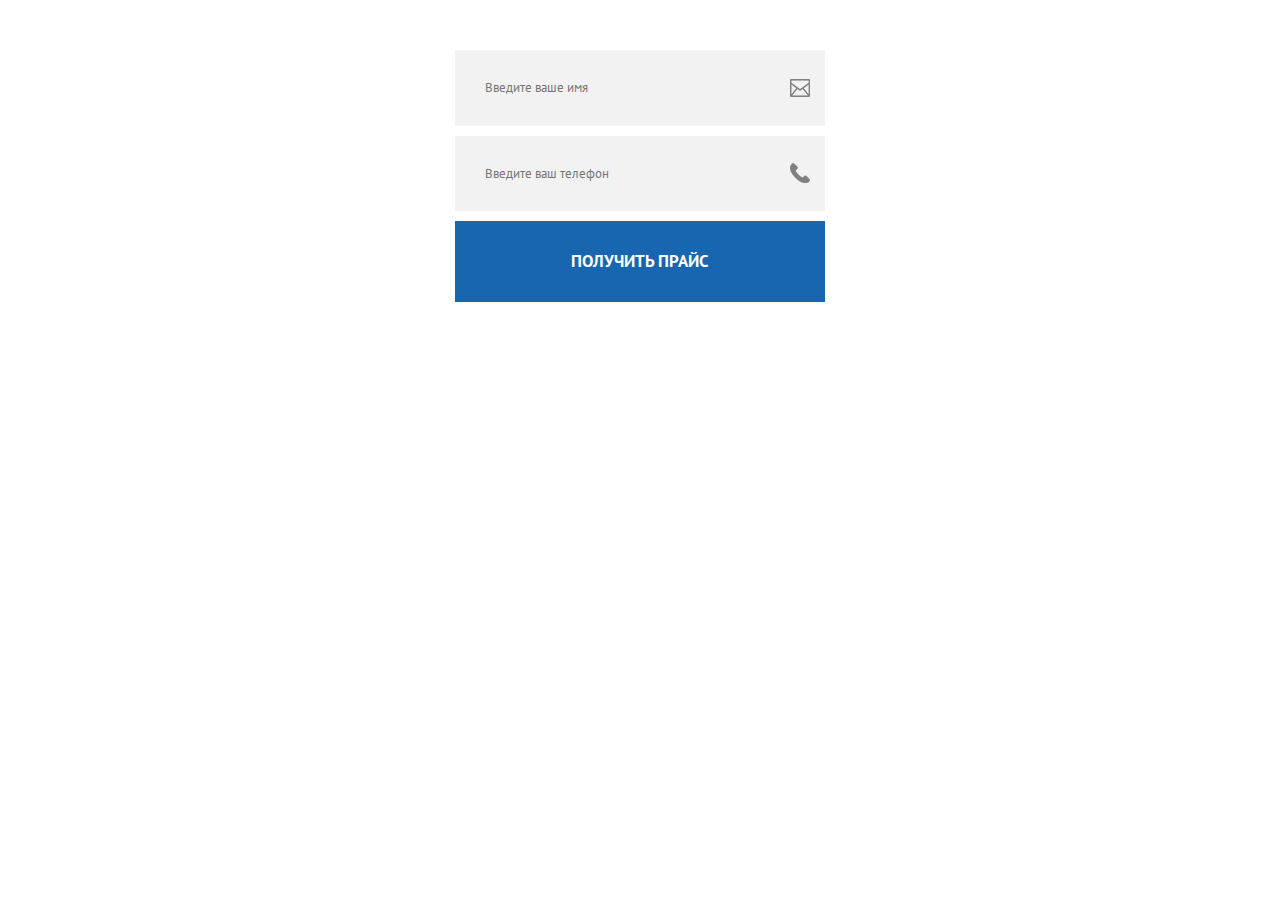
==== order.html @ 268ada3e "work in order.html" ====
<!DOCTYPE html>
<html lang="en">
<head>
    <meta charset="UTF-8">
    <meta name="viewport" content="width=device-width, initial-scale=1.0">
    <link href="https://fonts.googleapis.com/css2?family=PT+Sans:wght@400;700&display=swap" rel="stylesheet">
    <link rel="stylesheet" href="css/normalize.css">
    <link rel="stylesheet" href="css/style.css">
    <title>Order</title>
</head>
<body>
    


    <form action="https://echo.htmlacademy.ru" class="container order-form" method="POST">
     
            
                <input  id="post-email" name="name" class="email human-name" placeholder="Введите ваше имя" type="text">
                <!-- <label for="post-email" class="for-post-email">Введите ваш e-mail</label> -->
                <input type="tel" name="tel-number " id="post-tel" placeholder="Введите ваш телефон" class="tel tel-number-order">
                <!-- <label for="post-tel" class="for-post-tel" > Введите ваш телефон</label> -->
       
       
            <button class="order-button" type="submit">Получить прайс</button>
        
        
        
        </form>


</body>
</html>
---- css/style.css ----
html{
    box-sizing: border-box;
}

*,
*::before,
*::after{
    box-sizing: inherit;
}

body{
    margin: 0;
    font-family: 'PT Sans' , 'Arial' ,sans-serif;
}

.visually-hidden {
    clip: rect(0 0 0 0);
    clip-path: inset(50%);
    height: 1px;
    overflow: hidden;
    position: absolute;
    white-space: nowrap;
    width: 1px;
}



.container{
    max-width: 1170px;
    margin-left: auto;
    margin-right: auto;
}


.site-nav{
    padding-top: 25px;
    padding-bottom: 25px;
    background-color: #222222;
}


.site-nav-df{
    display: flex;
    align-items: center;
}

.site-logo-link{
    display: block;
}


.working-time{
    width: 93px;
    display: flex;
    font-size: 13px;
    margin: 0;
    margin-left: 350px;
    flex-direction: column;
    color: #fff;
    text-align: center;
} 



.working-time span{
    
    font-size: 13px;
    
    color: rgb(255, 255, 255);
    font-weight: bold;
    line-height: 24px;
    
    
    
}


.header-tel-numbers{
    display: flex;
    flex-direction: column;
    margin-left: 180px;
}

.header-tel-number {
    font-size: 18px;
    color: rgb(255, 255, 255);
    line-height: 22px;
    font-weight: bold;
    text-decoration: none;
}


.order-to-tel-number{
    
    background-image: -moz-linear-gradient( 125deg, rgb(39,53,136) 0%, rgb(28,98,172) 100%);
    background-image: -webkit-linear-gradient( 125deg, rgb(39,53,136) 0%, rgb(28,98,172) 100%);
    background-image: -ms-linear-gradient( 125deg, rgb(39,53,136) 0%, rgb(28,98,172) 100%);
    font-size: 12px;
    
    color: rgb(255, 255, 255);
    font-weight: bold;
    text-transform: uppercase;
    line-height: 1.2;
    text-decoration: none;
    padding: 25px 20px;
    
    margin-left: auto;
}

.belaz-2465-addvertisement{
    background-image: url('../images/header-bottom-part-background.png');
    background-repeat: no-repeat;
    background-position: top center;
    background-size: auto 100%;
    /* display: block; */
}

.info-belaz-2465{
    padding: 100px 120px;
    display: inline-block;
    background-color: rgb(247, 181, 22);
    width: 570px;
    
}


.belaz-2465-header {
    width: 330px;
    font-size: 40px;
    margin: 0 0 50px 0 ;
    display: inline-block;
    color: rgb(0, 0, 0);
    text-transform: uppercase;
    line-height: 1.375;
    text-align: left;
    
}


.belaz-2465-text{
    font-size: 25px;
    font-weight: bold;
    color: rgb(0, 0, 0);
    line-height: 1.2;
    text-align: left;
    width: 275px;
    margin-top: 0;
    margin-bottom: 100px;
    display: inline-block;
}

.characters-of-belaz-2465-list{
    margin-top: 0;
    margin-bottom: 0;
    padding: 0;
    list-style-type: none;
    display: inline-block;
}

.character-of-belaz-2465{
    display: flex;
    align-items: center;
    /* justify-content: center; */
}

.character-of-belaz-2465 p{
    font-size: 18px;
    margin: 0;
    color: rgb(0, 0, 0);
    line-height: 1.2;
    text-align: left;
    width: 264px;
    display: inline-block;
}



.character-of-belaz-2465:not(:last-child){
    margin-bottom: 50px;
}


.character-of-belaz-2465::before {
    content: '';
    display: inline-block;
    background-image: url('../images/piggy-bank.png');
    background-repeat: no-repeat;
    /* background-size: cover; */
    background-position: center center;
    height: 35px;
    width: 35px;
    margin-right: 25px;
    
}

.character-of-belaz-2465:nth-child(2)::before{
    background-image: url('/images/delivery-truck-silhouette.png');
}

.character-of-belaz-2465:nth-child(3)::before{
    background-image: url('/images/election-event-on-a-calendar-with-star-symbol.png');
}

.character-of-belaz-2465:nth-child(4)::before{
    background-image: url('/images/medal.png');
}


.part-of-belaz-75710{
    padding: 100px 0;
    background-image: url('../images/background-belaz-75310.jpg');
    background-repeat: no-repeat;
    background-position: center top;
}

.belaz-75310-info{
    text-align: right;
}

.belaz-75310-info-text{
    width: 450px;
    margin-top: 0;
    display: inline-block;
    margin-bottom: 60px;
    font-size: 30px;
    font-weight: bold;
    color: rgb(0, 0, 0);
    line-height: 1.2;
    text-align: right;
}


.email , .tel{
    font-size: 13px;
    padding: 30px 45px 30px 30px ;
    width: 370px;
    border: none;
    background-color: rgb(242, 242, 242);
    color: rgb(129, 129, 129);
    /* text-transform: uppercase; */
    line-height: 1.2;
    text-align: left;    
    content: '';
    display: inline-block;
    background-image: url('../images/email-icon.png');
    background-repeat: no-repeat;
    background-position: center center;
    background-position-x: 335px;  
}
.tel{
    background-image: url('../images/call-icon.png');
    margin-left: 30px;
}

.post-part{
    width: 655px;
    display: inline-flex;
    align-items: center;
    text-align: right;
    justify-content: space-between;
    margin-top: 30px;
}


.post-text{
    width: 250px;
    display: inline-flex;
    justify-content: space-between;
    align-items: center;
    margin: 0;
}

.post-text span{
    width: 200px;
    font-size: 14px;
    color: rgb(0, 0, 0);
    line-height: 1.2;
    text-align: right center;
    font-weight: bold;
    margin: 0;
}


.post-text::after{
    content: '';
    display: inline-block;
    width: 30px;
    height: 30px;
    background-image: url('../images/clock-icon.png');
    background-position:center center ;
    background-repeat: no-repeat;
}

.order-button{
    background-color: rgb(24, 102, 175);
    text-align: center;
    border: none;
    outline: none;
    padding:30px 50px ;
    font-size: 17px;
    color: rgb(255, 255, 255);
    font-weight: bold;
    text-transform: uppercase;
    line-height: 1.2;
    width: 370px;
}


.our-superioritys{
        background-color: rgb(8, 36, 62);
       
}

.our-superioritys-comp{
    padding: 100px 0;
    text-align: center;
}

.superiority-heading{
        font-size: 36px;
        color: rgb(255, 255, 255);
        line-height: 1.2;
        text-align: center;
      margin-top: 0;
      margin-bottom: 35px;
}

.superiority-text{
    display: inline-block;
    margin-top: 0;
        font-size: 18px;
        width: 352px;
        color: rgb(255, 255, 255);
        line-height: 1.2;
        text-align: center;
        margin-bottom: 85px;
       
}

.our-superiority-list{
    list-style-type: none;
    margin: 0;
    padding: 0;
    display: flex;
    align-items: center;
    justify-content: space-between;
    flex-wrap: wrap;
}

.our-superiority{
    width: 180px;
   display: flex;
   text-align: center;
   flex-direction: column;
   align-items: center;
   justify-content: space-between;
   color: #fff;
   margin-bottom: auto;
}

.our-superiority:not(:nth-child(4n)){
margin-right: 150px;
}

.our-superiority::before{
    content: '';
    background-image: url('../images/engine.png');
    background-repeat: no-repeat;
    display: block;
    width: 100px;
    height: 100px;
    margin-bottom: 45px;
    background-position: center center;
}

.our-superiority:nth-child(2)::before{
    background-image: url('../images/dump-truck.png');
}

.our-superiority:nth-child(3)::before{
    background-image: url('../images/calendar.png');
}

.our-superiority:nth-child(4)::before{
    background-image: url('../images/Forma.png');
}



/* order.html */

/* ----------------- */



.order-form{
    display: flex;
    flex-direction: column;
align-items: center;
justify-content: center;
padding: 50px 0;
}

.human-name{
    margin: 0 0 10px 0 ;
}

.tel-number-order{
    margin: 0 0 10px 0;
}
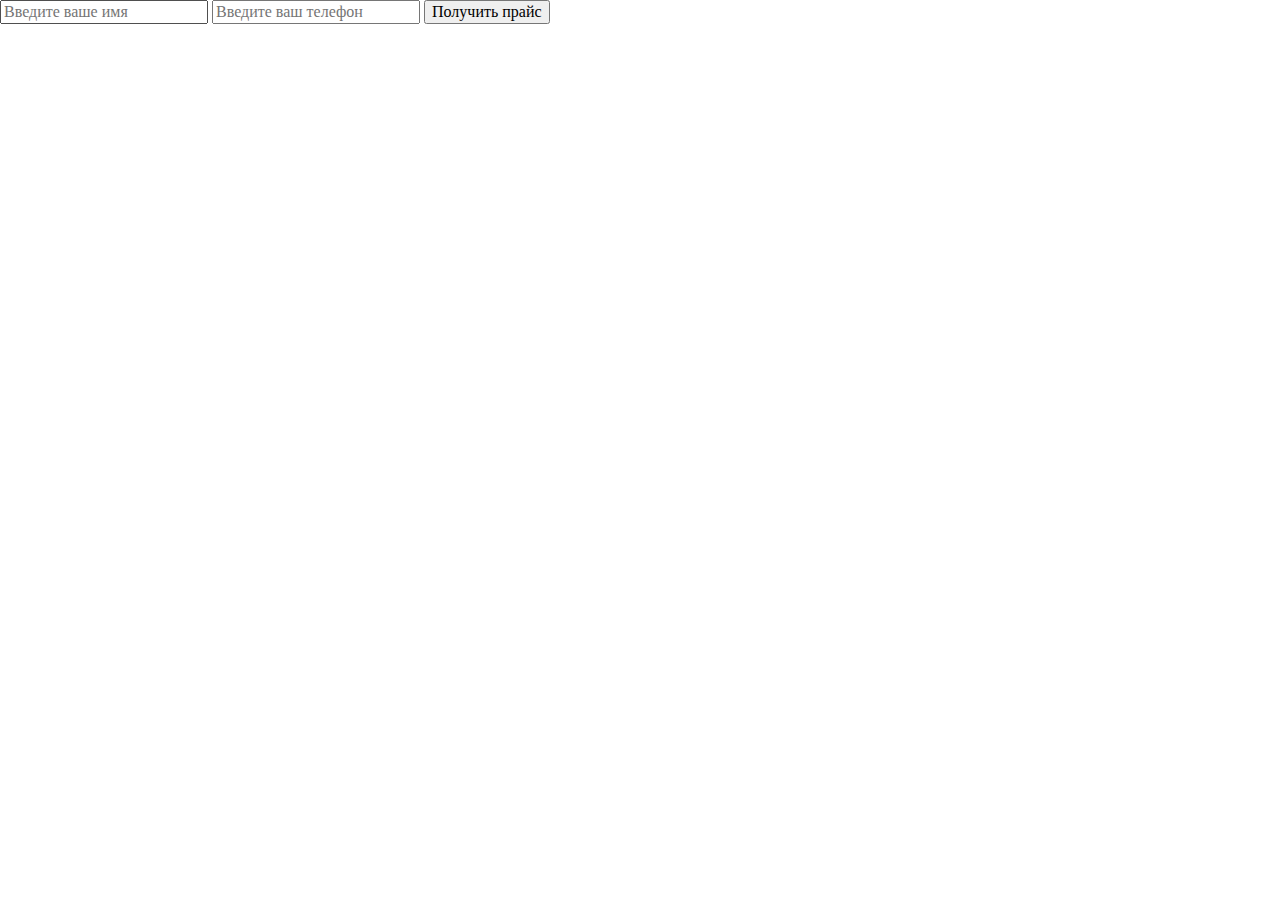
==== commit 14b29395: "fjsfcjsadgakshg" ====
--- a/order.html
+++ b/order.html
@@ -5,11 +5,11 @@
     <meta name="viewport" content="width=device-width, initial-scale=1.0">
     <link href="https://fonts.googleapis.com/css2?family=PT+Sans:wght@400;700&display=swap" rel="stylesheet">
     <link rel="stylesheet" href="css/normalize.css">
-    <link rel="stylesheet" href="css/style.css">
+    <link rel="stylesheet" href="css/minifier-css.css">
     <title>Order</title>
 </head>
 <body>
-    
+  
 
 
     <form action="https://echo.htmlacademy.ru" class="container order-form" method="POST">
